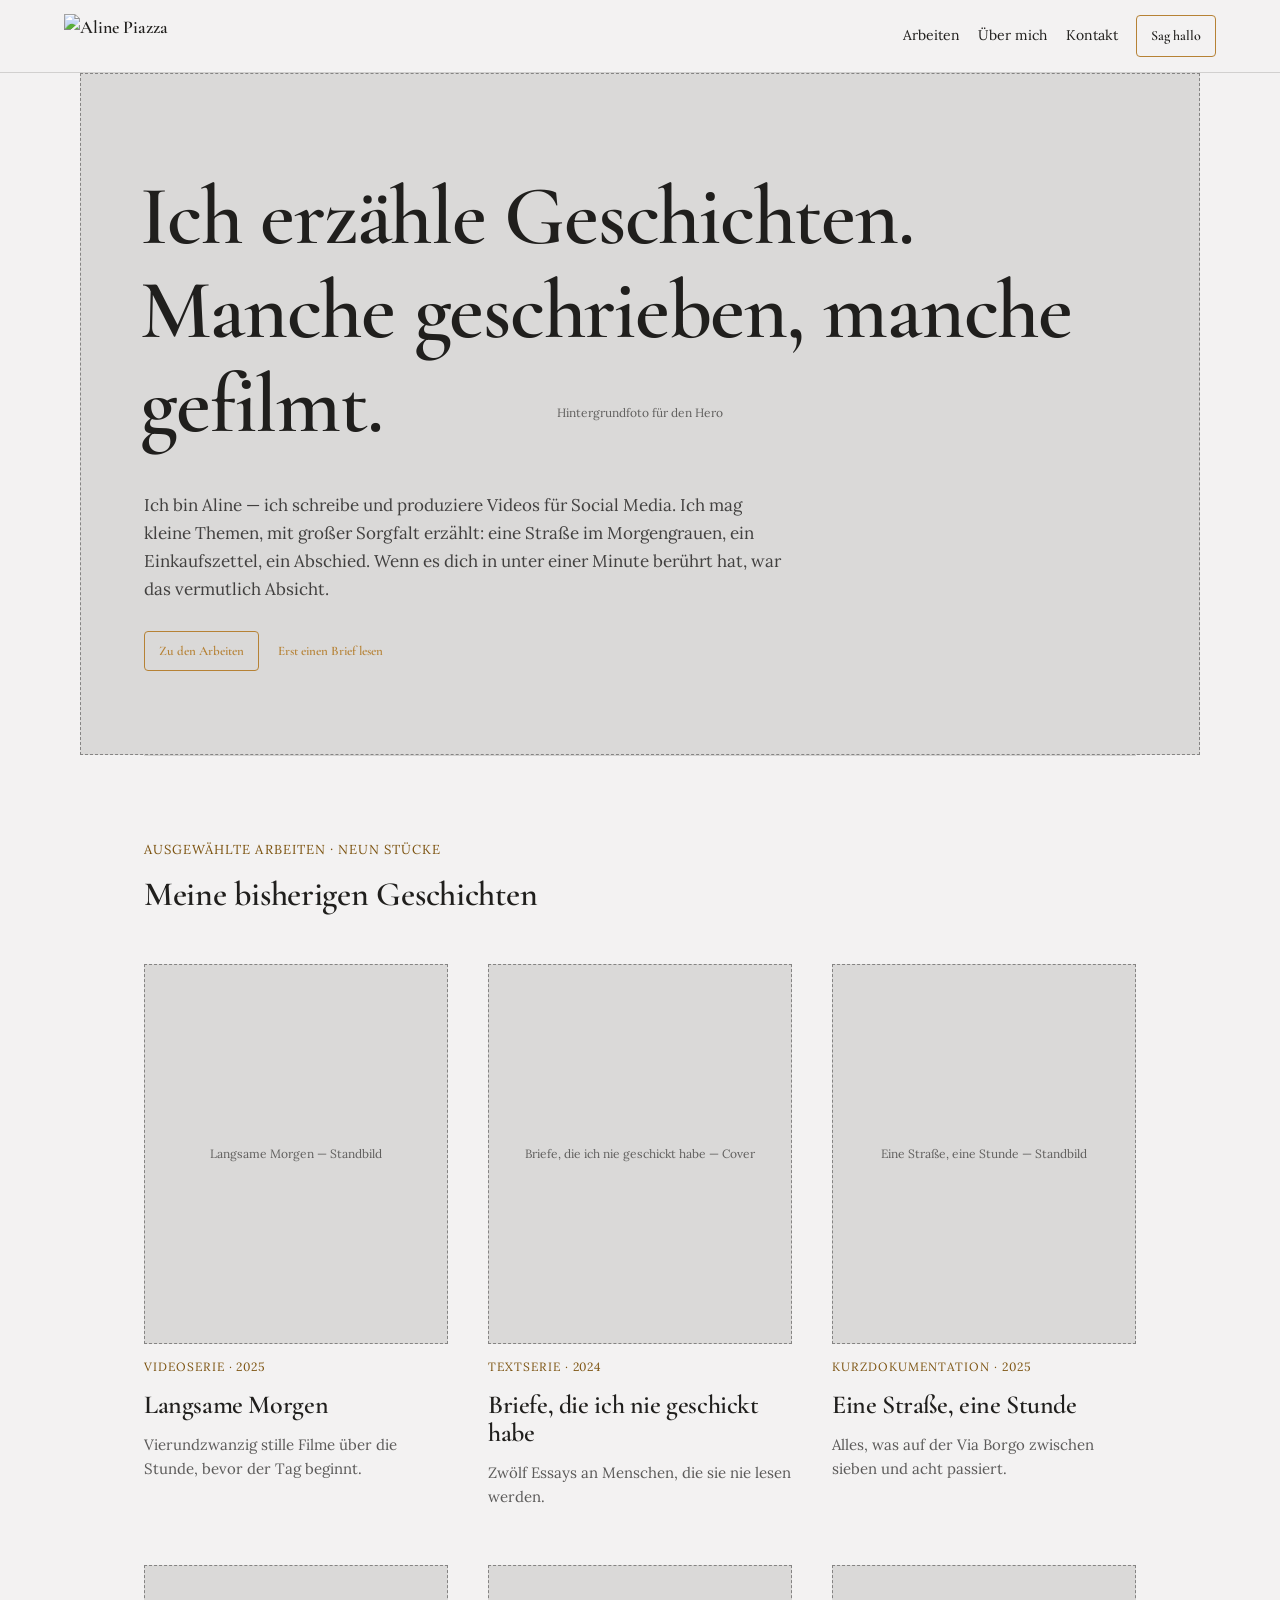
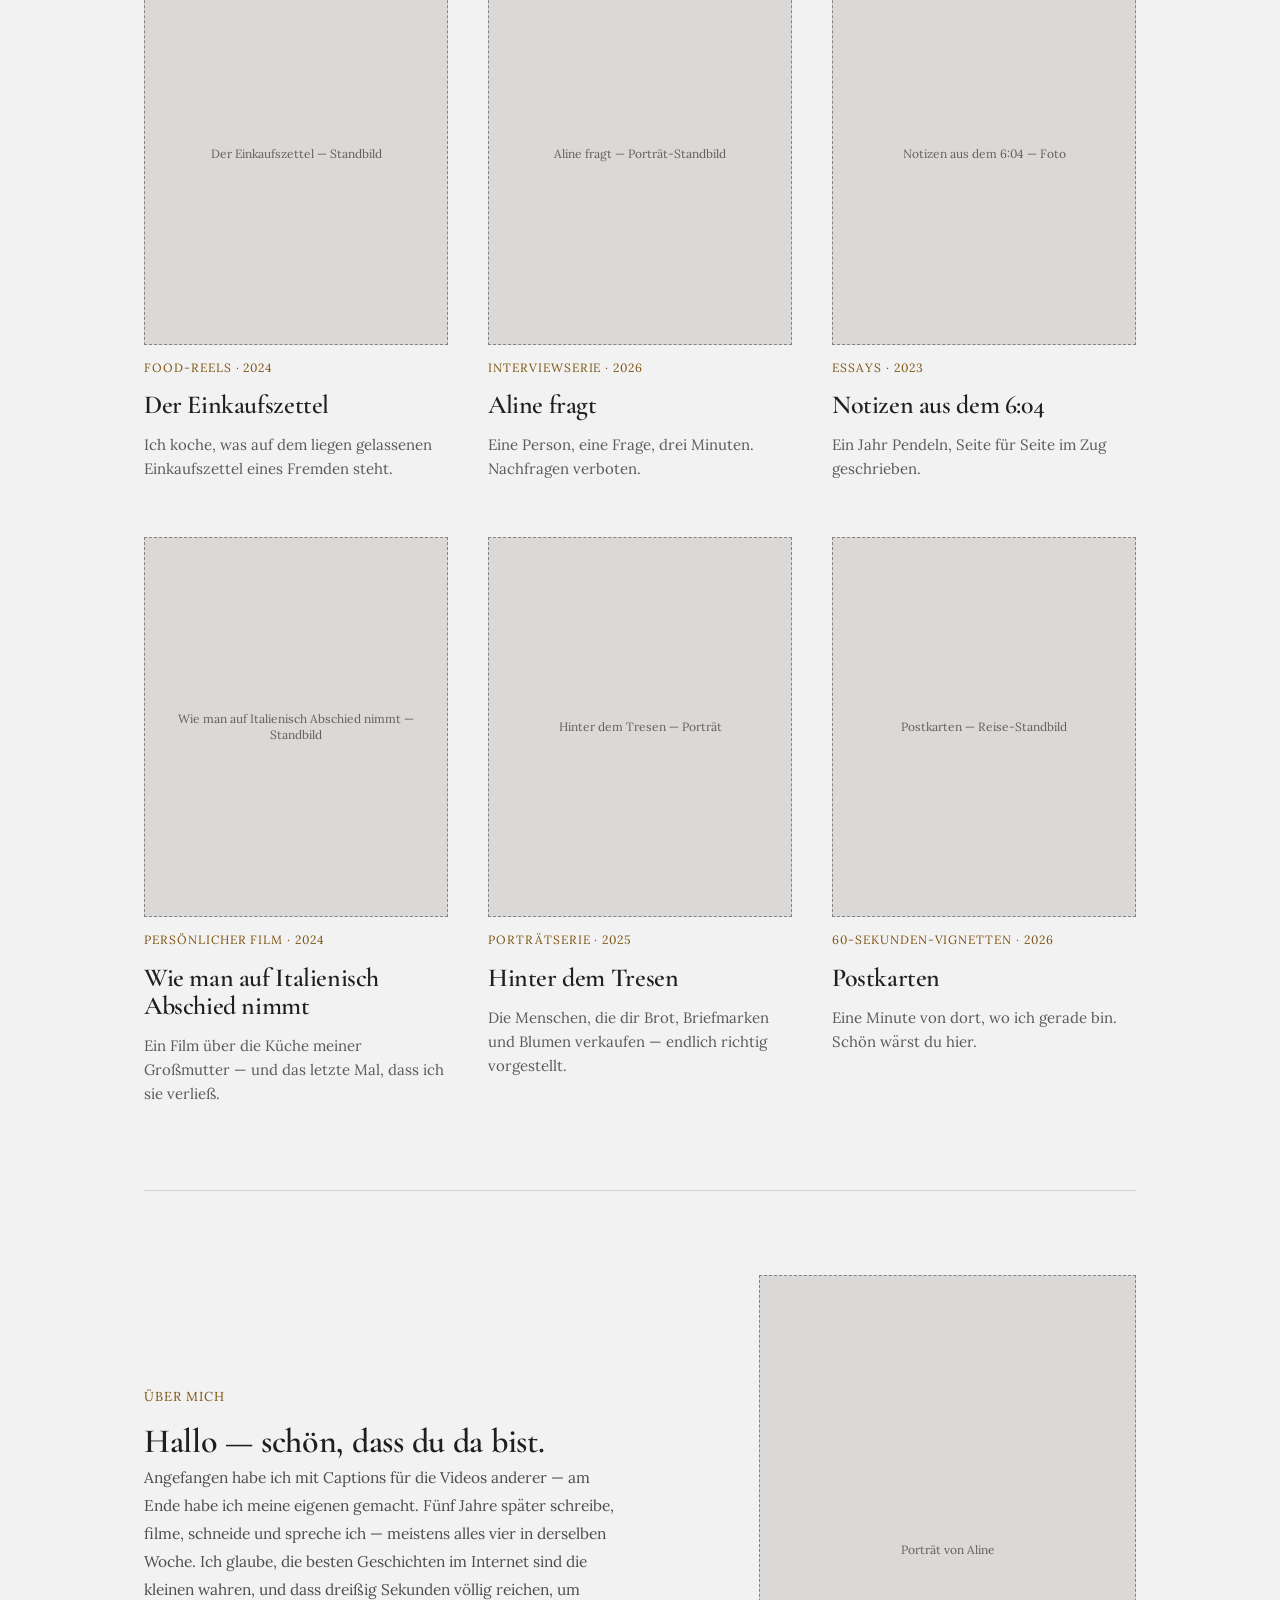
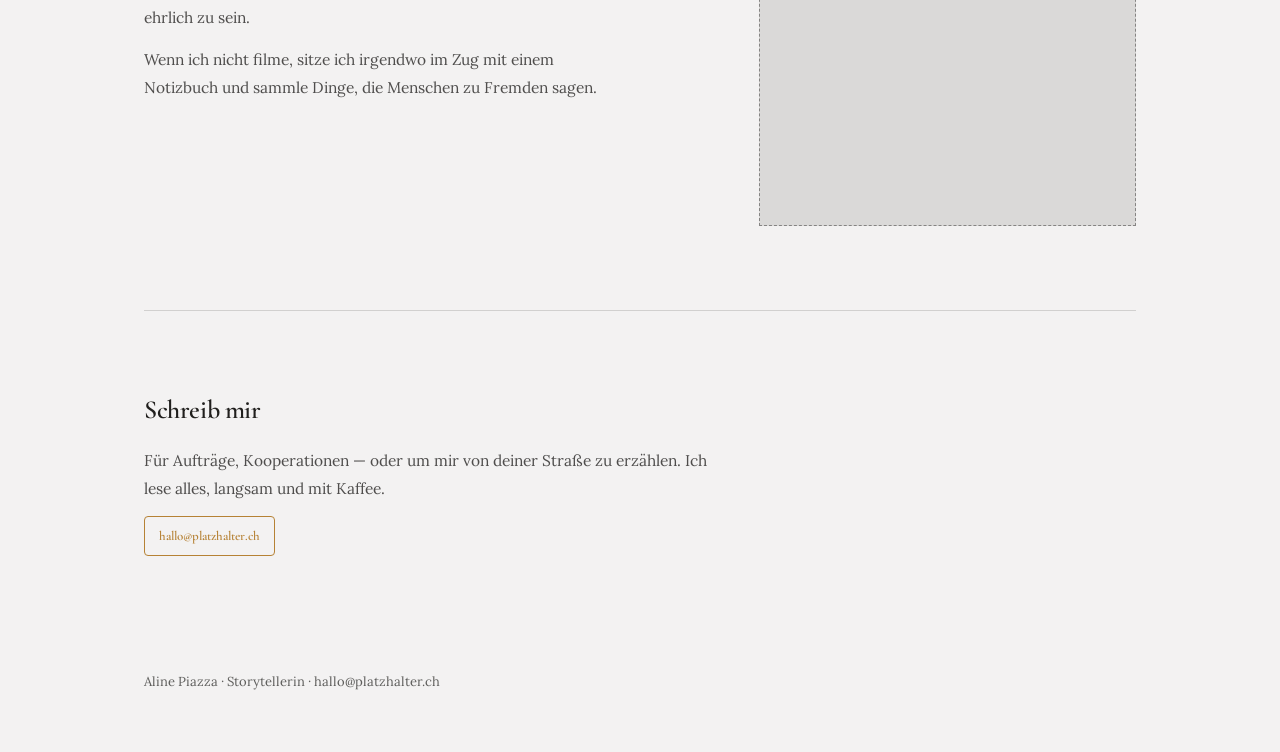
==== de/index.html @ 99aced56 "Erste Version: Startseite und 9 Projekt-Detailseiten (Design "1a Editorial") Co-Authored-By: Claude " ====
<!DOCTYPE html>
<html lang="de">
<head>
<meta charset="utf-8">
<meta name="viewport" content="width=device-width, initial-scale=1">
<title>Aline Piazza — Storytellerin</title>
<link rel="stylesheet" href="../css/styles.css">
</head>
<body>

<nav class="site-nav">
  <a class="nav-brand" href="index.html"><img class="nav-logo" src="../images/unterschrift.png" alt="Aline Piazza"></a>
  <a href="#arbeiten">Arbeiten</a>
  <a href="#ueber-mich">Über mich</a>
  <a href="#kontakt">Kontakt</a>
  <a class="btn btn-primary" href="#kontakt">Sag hallo</a>
</nav>

<div class="container">

  <section class="hero">
    <div class="hero-bg media-placeholder" aria-hidden="true">Hintergrundfoto für den Hero</div>
    <div class="hero-content">
      <h1>
        <span style="display:block">Ich erzähle Geschichten.</span>
        <span style="display:block">Manche geschrieben, manche gefilmt.</span>
      </h1>
      <p class="hero-intro">Ich bin Aline — ich schreibe und produziere Videos für Social Media. Ich mag kleine Themen, mit großer Sorgfalt erzählt: eine Straße im Morgengrauen, ein Einkaufszettel, ein Abschied. Wenn es dich in unter einer Minute berührt hat, war das vermutlich Absicht.</p>
      <div class="hero-actions">
        <a class="btn btn-primary" href="#arbeiten">Zu den Arbeiten</a>
        <a class="btn btn-ghost" href="#ueber-mich">Erst einen Brief lesen</a>
      </div>
    </div>
  </section>

  <hr class="hr">

  <section class="section" id="arbeiten">
    <span class="section-kicker">Ausgewählte Arbeiten · neun Stücke</span>
    <h2>Meine bisherigen Geschichten</h2>

    <div class="works-grid">

      <article class="work-card">
        <div class="work-plate media-placeholder">Langsame Morgen — Standbild</div>
        <span class="work-meta">Videoserie · 2025</span>
        <h3 class="work-title"><a href="projekte/langsame-morgen.html">Langsame Morgen</a></h3>
        <p class="work-desc">Vierundzwanzig stille Filme über die Stunde, bevor der Tag beginnt.</p>
      </article>

      <article class="work-card">
        <div class="work-plate media-placeholder">Briefe, die ich nie geschickt habe — Cover</div>
        <span class="work-meta">Textserie · 2024</span>
        <h3 class="work-title"><a href="projekte/briefe-die-ich-nie-geschickt-habe.html">Briefe, die ich nie geschickt habe</a></h3>
        <p class="work-desc">Zwölf Essays an Menschen, die sie nie lesen werden.</p>
      </article>

      <article class="work-card">
        <div class="work-plate media-placeholder">Eine Straße, eine Stunde — Standbild</div>
        <span class="work-meta">Kurzdokumentation · 2025</span>
        <h3 class="work-title"><a href="projekte/eine-strasse-eine-stunde.html">Eine Straße, eine Stunde</a></h3>
        <p class="work-desc">Alles, was auf der Via Borgo zwischen sieben und acht passiert.</p>
      </article>

      <article class="work-card">
        <div class="work-plate media-placeholder">Der Einkaufszettel — Standbild</div>
        <span class="work-meta">Food-Reels · 2024</span>
        <h3 class="work-title"><a href="projekte/der-einkaufszettel.html">Der Einkaufszettel</a></h3>
        <p class="work-desc">Ich koche, was auf dem liegen gelassenen Einkaufszettel eines Fremden steht.</p>
      </article>

      <article class="work-card">
        <div class="work-plate media-placeholder">Aline fragt — Porträt-Standbild</div>
        <span class="work-meta">Interviewserie · 2026</span>
        <h3 class="work-title"><a href="projekte/aline-fragt.html">Aline fragt</a></h3>
        <p class="work-desc">Eine Person, eine Frage, drei Minuten. Nachfragen verboten.</p>
      </article>

      <article class="work-card">
        <div class="work-plate media-placeholder">Notizen aus dem 6:04 — Foto</div>
        <span class="work-meta">Essays · 2023</span>
        <h3 class="work-title"><a href="projekte/notizen-aus-dem-6-04.html">Notizen aus dem 6:04</a></h3>
        <p class="work-desc">Ein Jahr Pendeln, Seite für Seite im Zug geschrieben.</p>
      </article>

      <article class="work-card">
        <div class="work-plate media-placeholder">Wie man auf Italienisch Abschied nimmt — Standbild</div>
        <span class="work-meta">Persönlicher Film · 2024</span>
        <h3 class="work-title"><a href="projekte/wie-man-auf-italienisch-abschied-nimmt.html">Wie man auf Italienisch Abschied nimmt</a></h3>
        <p class="work-desc">Ein Film über die Küche meiner Großmutter — und das letzte Mal, dass ich sie verließ.</p>
      </article>

      <article class="work-card">
        <div class="work-plate media-placeholder">Hinter dem Tresen — Porträt</div>
        <span class="work-meta">Porträtserie · 2025</span>
        <h3 class="work-title"><a href="projekte/hinter-dem-tresen.html">Hinter dem Tresen</a></h3>
        <p class="work-desc">Die Menschen, die dir Brot, Briefmarken und Blumen verkaufen — endlich richtig vorgestellt.</p>
      </article>

      <article class="work-card">
        <div class="work-plate media-placeholder">Postkarten — Reise-Standbild</div>
        <span class="work-meta">60-Sekunden-Vignetten · 2026</span>
        <h3 class="work-title"><a href="projekte/postkarten.html">Postkarten</a></h3>
        <p class="work-desc">Eine Minute von dort, wo ich gerade bin. Schön wärst du hier.</p>
      </article>

    </div>
  </section>

  <hr class="hr">

  <section class="section about-grid" id="ueber-mich">
    <div class="about-text">
      <span class="section-kicker">Über mich</span>
      <h2>Hallo — schön, dass du da bist.</h2>
      <p>Angefangen habe ich mit Captions für die Videos anderer — am Ende habe ich meine eigenen gemacht. Fünf Jahre später schreibe, filme, schneide und spreche ich — meistens alles vier in derselben Woche. Ich glaube, die besten Geschichten im Internet sind die kleinen wahren, und dass dreißig Sekunden völlig reichen, um ehrlich zu sein.</p>
      <p>Wenn ich nicht filme, sitze ich irgendwo im Zug mit einem Notizbuch und sammle Dinge, die Menschen zu Fremden sagen.</p>
    </div>
    <div class="portrait-plate media-placeholder">Porträt von Aline</div>
  </section>

  <hr class="hr">

  <section class="section" id="kontakt" style="padding-bottom:56px">
    <h3 style="font-size:26px;margin-bottom:22px">Schreib mir</h3>
    <p class="contact-text">Für Aufträge, Kooperationen — oder um mir von deiner Straße zu erzählen. Ich lese alles, langsam und mit Kaffee.</p>
    <a class="btn btn-primary" href="mailto:hallo@platzhalter.ch">hallo@platzhalter.ch</a>
  </section>

  <footer class="site-footer">Aline Piazza · Storytellerin · hallo@platzhalter.ch</footer>

</div>

</body>
</html>
---- css/styles.css ----
/* Aline Piazza Portfolio — Design-Tokens und Basis-Stile,
   übernommen aus dem Claude-Design-System "Classical", Variante 1a "Das Editorial". */

@import url('https://fonts.googleapis.com/css2?family=Cormorant+Garamond:wght@400;600&family=Lora:wght@400;600&display=swap');

:root {
  --color-bg: #f3f2f2;
  --color-surface: #eae9e9;
  --color-text: #201f1d;
  --color-accent: #b68235;
  --color-accent-600: #a06f24;
  --color-accent-700: #7d5411;
  --color-divider: color-mix(in srgb, #201f1d 16%, transparent);

  --font-heading: "Cormorant Garamond", serif;
  --font-heading-weight: 600;
  --font-body: "Lora", serif;

  --space-1: 4.6px;
  --space-2: 9.2px;
  --space-3: 13.8px;
  --space-4: 18.4px;
  --space-6: 27.6px;
  --space-8: 36.8px;

  --radius-md: 4px;
}

*, *::before, *::after { box-sizing: border-box; }

body {
  margin: 0;
  background: var(--color-bg);
  color: var(--color-text);
  font-family: var(--font-body);
  font-size: 15px;
  line-height: 1.55;
}

h1, h2, h3, h4 {
  font-family: var(--font-heading);
  font-weight: var(--font-heading-weight);
  line-height: 1.12;
  letter-spacing: -0.015em;
  margin: 0;
}

p { margin: 0 0 var(--space-3); }
a { color: var(--color-accent-700); text-underline-offset: 3px; }
a:hover { color: var(--color-accent-600); }
img { display: block; max-width: 100%; }

:focus-visible { outline: 2px solid var(--color-accent); outline-offset: 2px; }

/* — Layout — */
.container {
  max-width: 1120px;
  margin: 0 auto;
  padding: 0 64px;
}
@media (max-width: 640px) {
  .container { padding: 0 20px; }
}

.hr {
  height: 1px;
  border: 0;
  margin: 0;
  background: var(--color-divider);
}

/* — Navigation — */
.site-nav {
  display: flex;
  align-items: center;
  gap: var(--space-4);
  padding: var(--space-3) 64px;
  border-bottom: 1px solid var(--color-divider);
  flex-wrap: wrap;
}
@media (max-width: 640px) {
  .site-nav { padding: var(--space-3) 20px; }
}
.site-nav .nav-brand {
  font-family: var(--font-heading);
  font-weight: var(--font-heading-weight);
  font-size: 18px;
  margin-right: auto;
  text-decoration: none;
  color: var(--color-text);
}
.nav-logo { height: 44px; width: auto; }
.site-nav a:not(.nav-brand) { color: inherit; text-decoration: none; font-size: 14px; }
.site-nav a:not(.nav-brand):hover { color: var(--color-accent); }

/* — Buttons — */
.btn {
  display: inline-flex;
  align-items: center;
  justify-content: center;
  gap: 6px;
  cursor: pointer;
  text-decoration: none;
  font-family: var(--font-heading);
  font-weight: var(--font-heading-weight);
  font-size: 13px;
  color: var(--color-text);
  background: transparent;
  border: 1px solid transparent;
  padding: 9px 14px;
  border-radius: var(--radius-md);
}
.btn-primary { color: var(--color-accent); border-color: var(--color-accent); }
.btn-primary:hover { background: color-mix(in srgb, var(--color-accent) 12%, transparent); color: var(--color-accent); }
.btn-ghost { color: var(--color-accent); padding-inline: var(--space-1); }
.btn-ghost:hover { background: color-mix(in srgb, var(--color-accent) 10%, transparent); }

/* — Bild-Platzhalter — bis Aline echte Fotos/Videos einfügt — */
.media-placeholder {
  display: flex;
  align-items: center;
  justify-content: center;
  text-align: center;
  padding: var(--space-3);
  background: color-mix(in srgb, var(--color-text) 12%, var(--color-bg));
  border: 1.5px dashed color-mix(in srgb, var(--color-text) 45%, transparent);
  color: color-mix(in srgb, var(--color-text) 65%, transparent);
  font-size: 12px;
  line-height: 1.4;
}

/* — Hero — */
.hero {
  position: relative;
  margin: 0 -64px;
  padding: 96px 64px 84px;
  overflow: hidden;
}
@media (max-width: 640px) {
  .hero { margin: 0 -20px; padding: 56px 20px 48px; }
}
.hero-bg { position: absolute; inset: 0; z-index: 0; }
.hero-content { position: relative; z-index: 1; }
.hero h1 {
  font-size: 84px;
  margin: 0 0 0 -0.042em;
}
@media (max-width: 900px) {
  .hero h1 { font-size: 52px; }
}
@media (max-width: 480px) {
  .hero h1 { font-size: 38px; }
}
.hero-intro {
  font-size: 17px;
  line-height: 28px;
  max-width: 58ch;
  margin: 40px 0 0;
  color: color-mix(in srgb, var(--color-text) 82%, transparent);
}
.hero-actions {
  display: flex;
  gap: var(--space-3);
  flex-wrap: wrap;
  margin-top: 28px;
}

/* — Abschnitte — */
.section { padding: 84px 0; }
@media (max-width: 640px) {
  .section { padding: 48px 0; }
}
.section-kicker {
  display: block;
  font-size: 13px;
  letter-spacing: 0.08em;
  text-transform: uppercase;
  color: var(--color-accent-700);
  margin: 0 0 14px;
}
.section h2 { font-size: 34px; line-height: 42px; letter-spacing: -0.008em; }

/* — Arbeiten-Raster — */
.works-grid {
  display: grid;
  grid-template-columns: repeat(3, 1fr);
  gap: 56px 40px;
  margin-top: 48px;
}
@media (max-width: 900px) {
  .works-grid { grid-template-columns: repeat(2, 1fr); gap: 40px 28px; }
}
@media (max-width: 560px) {
  .works-grid { grid-template-columns: 1fr; gap: 36px; }
}
.work-card { display: flex; flex-direction: column; gap: 14px; }
.work-plate { aspect-ratio: 4 / 5; }
.work-meta {
  display: block;
  font-size: 12px;
  letter-spacing: 0.08em;
  text-transform: uppercase;
  color: var(--color-accent-700);
}
.work-title { font-size: 26px; line-height: 28px; }
.work-desc {
  font-size: 15px;
  line-height: 24px;
  margin: 0;
  color: color-mix(in srgb, var(--color-text) 72%, transparent);
}

/* — Über mich — */
.about-grid {
  display: grid;
  grid-template-columns: minmax(0, 7fr) minmax(0, 5fr);
  gap: 28px 88px;
  align-items: center;
}
@media (max-width: 800px) {
  .about-grid { grid-template-columns: 1fr; }
}
.about-text p {
  font-size: 15.5px;
  line-height: 28px;
  color: color-mix(in srgb, var(--color-text) 78%, transparent);
  max-width: 48ch;
}
.portrait-plate {
  aspect-ratio: 1093 / 1600;
  width: min(400px, 100%);
  justify-self: end;
  margin-left: auto;
}
@media (max-width: 800px) {
  .portrait-plate { justify-self: start; margin-left: 0; }
}

/* — Kontakt — */
.contact-text {
  font-size: 15.5px;
  line-height: 28px;
  color: color-mix(in srgb, var(--color-text) 78%, transparent);
  max-width: 58ch;
}

/* — Footer — */
.site-footer {
  padding: 56px 0;
  font-size: 13px;
  line-height: 28px;
  color: color-mix(in srgb, var(--color-text) 70%, transparent);
}

/* — Projekt-Detailseiten — */
figure { margin: 0; }
.work-title a { color: inherit; text-decoration: none; }
.work-title a:hover { color: var(--color-accent-700); }

.detail-header { padding: 88px 0 56px; max-width: 70ch; }
@media (max-width: 640px) {
  .detail-header { padding: 48px 0 36px; }
}
.back-link {
  font-size: 13px;
  letter-spacing: 0.08em;
  text-transform: uppercase;
  text-decoration: none;
}
.detail-kicker { margin: 40px 0 16px; }
.detail-header h1 { font-size: 64px; line-height: 1.1; margin-left: -0.042em; }
@media (max-width: 640px) {
  .detail-header h1 { font-size: 38px; }
}
.detail-lead {
  font-size: 18px;
  line-height: 30px;
  margin: 24px 0 0;
  color: color-mix(in srgb, var(--color-text) 80%, transparent);
}

.media-quer { aspect-ratio: 16 / 9; }
.media-hoch { aspect-ratio: 9 / 16; width: min(420px, 100%); margin: 0 auto; }
.media-caption {
  font-size: 13px;
  line-height: 20px;
  margin: 14px 0 0;
  color: color-mix(in srgb, var(--color-text) 55%, transparent);
}

.article { padding: 64px 0 40px; max-width: 66ch; }
.article p { font-size: 16px; line-height: 29px; margin: 0 0 22px; }
.article h2 { font-size: 32px; line-height: 1.2; margin: 48px 0 22px; }
.article > p:first-of-type::first-letter {
  font-family: var(--font-heading);
  font-size: 52px;
  line-height: 0.8;
  float: left;
  padding: 8px 10px 0 0;
  color: var(--color-accent-700);
}

.next-story {
  display: flex;
  justify-content: space-between;
  align-items: center;
  gap: 40px;
  padding: 48px 0 64px;
  flex-wrap: wrap;
}
.next-title {
  display: block;
  font-family: var(--font-heading);
  font-weight: var(--font-heading-weight);
  font-size: 30px;
  line-height: 1.2;
  margin-top: 10px;
  text-decoration: none;
  color: var(--color-text);
}
.next-title:hover { color: var(--color-accent-700); }

.detail-footer { border-top: 1px solid var(--color-divider); padding: 40px 0 56px; }
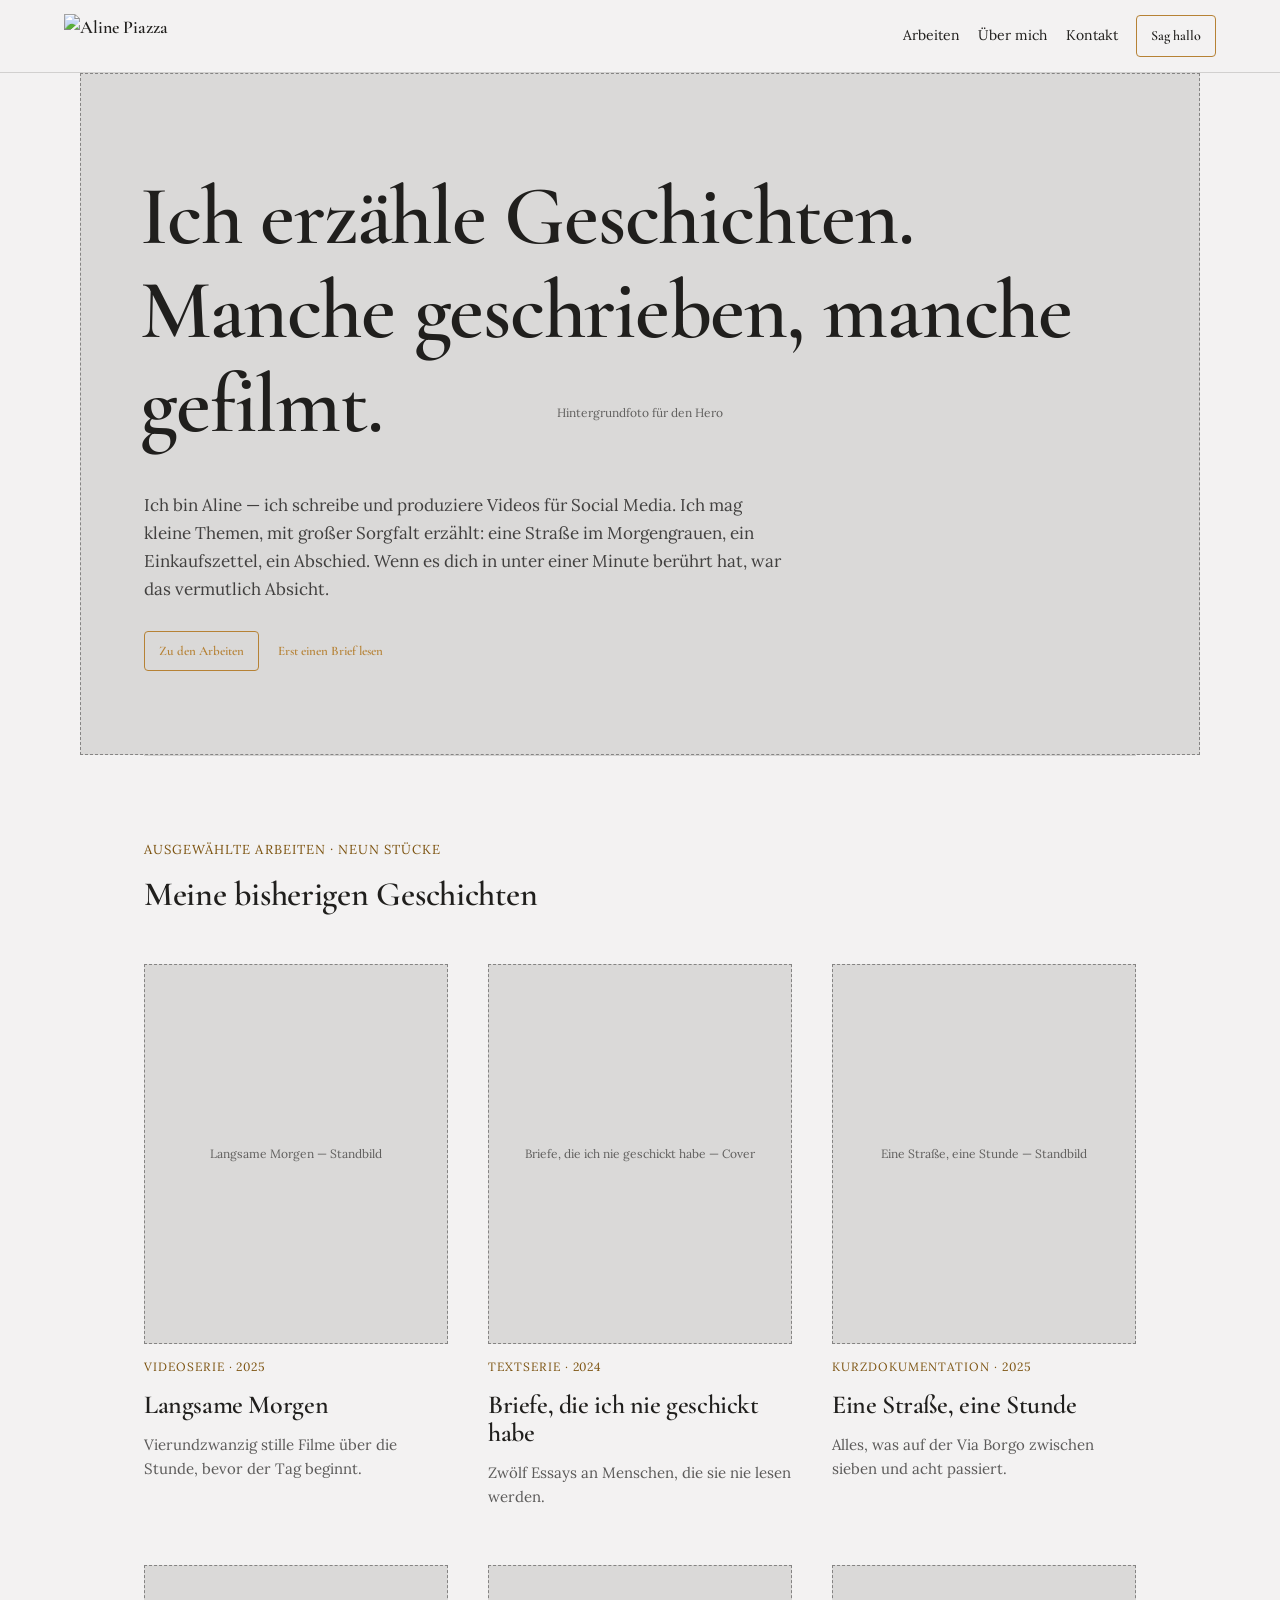
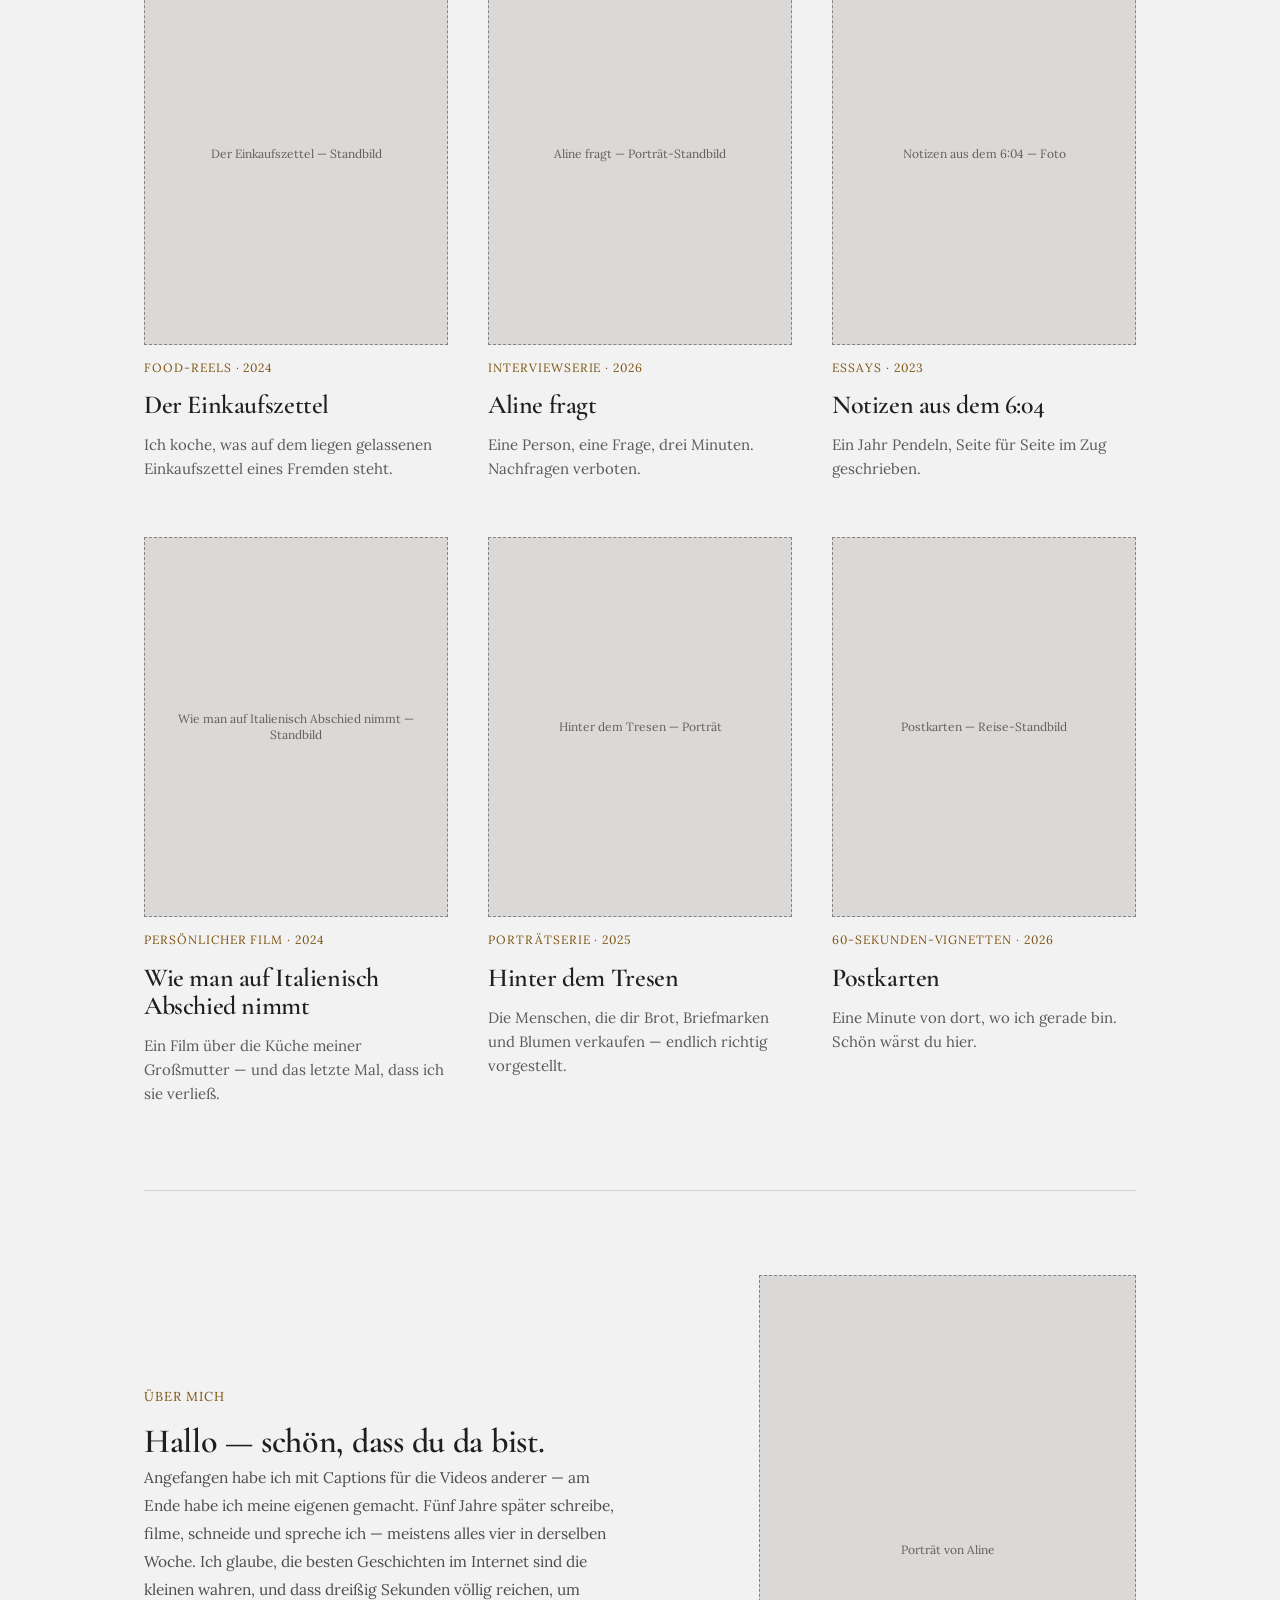
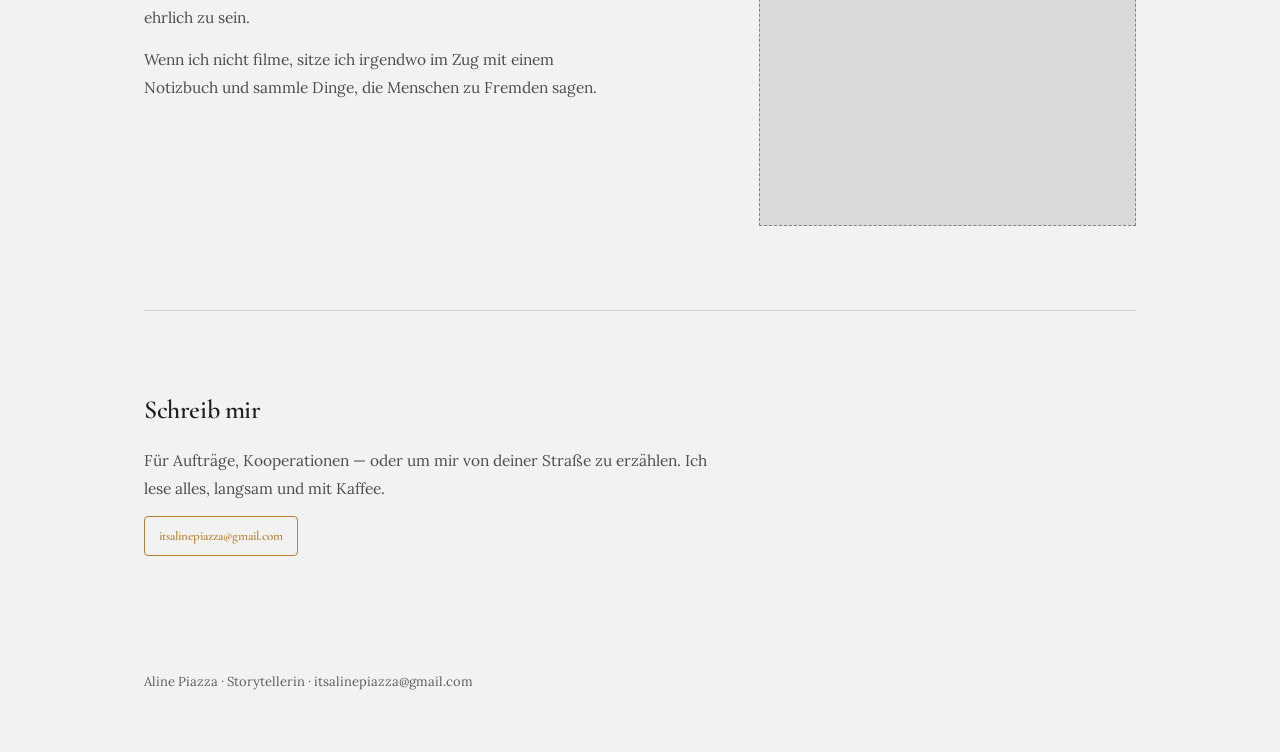
==== commit 1981d22e: "Platzhalter-Adresse durch echte Kontaktadresse ersetzen Co-Authored-By: Claude Opus 5.5 <noreply@ant" ====
--- a/de/index.html
+++ b/de/index.html
@@ -124,10 +124,10 @@
   <section class="section" id="kontakt" style="padding-bottom:56px">
     <h3 style="font-size:26px;margin-bottom:22px">Schreib mir</h3>
     <p class="contact-text">Für Aufträge, Kooperationen — oder um mir von deiner Straße zu erzählen. Ich lese alles, langsam und mit Kaffee.</p>
-    <a class="btn btn-primary" href="mailto:hallo@platzhalter.ch">hallo@platzhalter.ch</a>
+    <a class="btn btn-primary" href="mailto:itsalinepiazza@gmail.com">itsalinepiazza@gmail.com</a>
   </section>
 
-  <footer class="site-footer">Aline Piazza · Storytellerin · hallo@platzhalter.ch</footer>
+  <footer class="site-footer">Aline Piazza · Storytellerin · itsalinepiazza@gmail.com</footer>
 
 </div>
 
